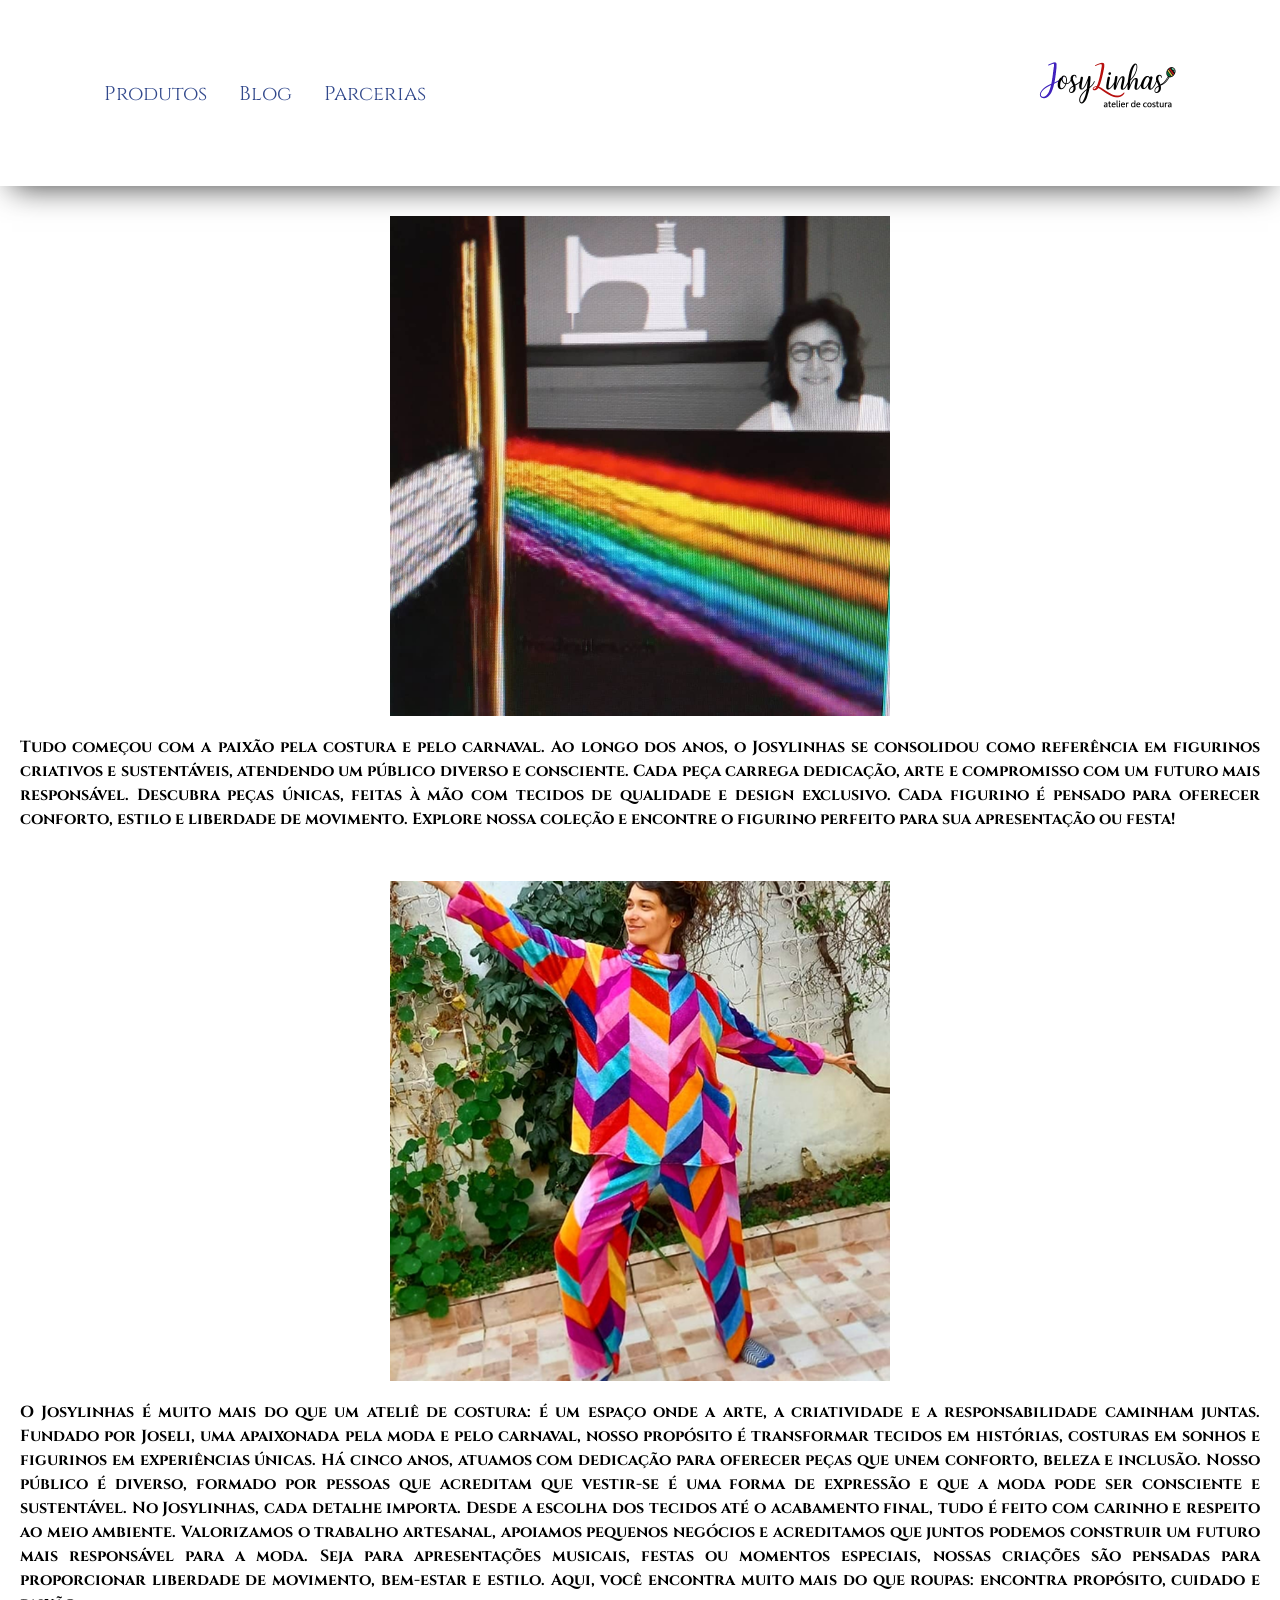
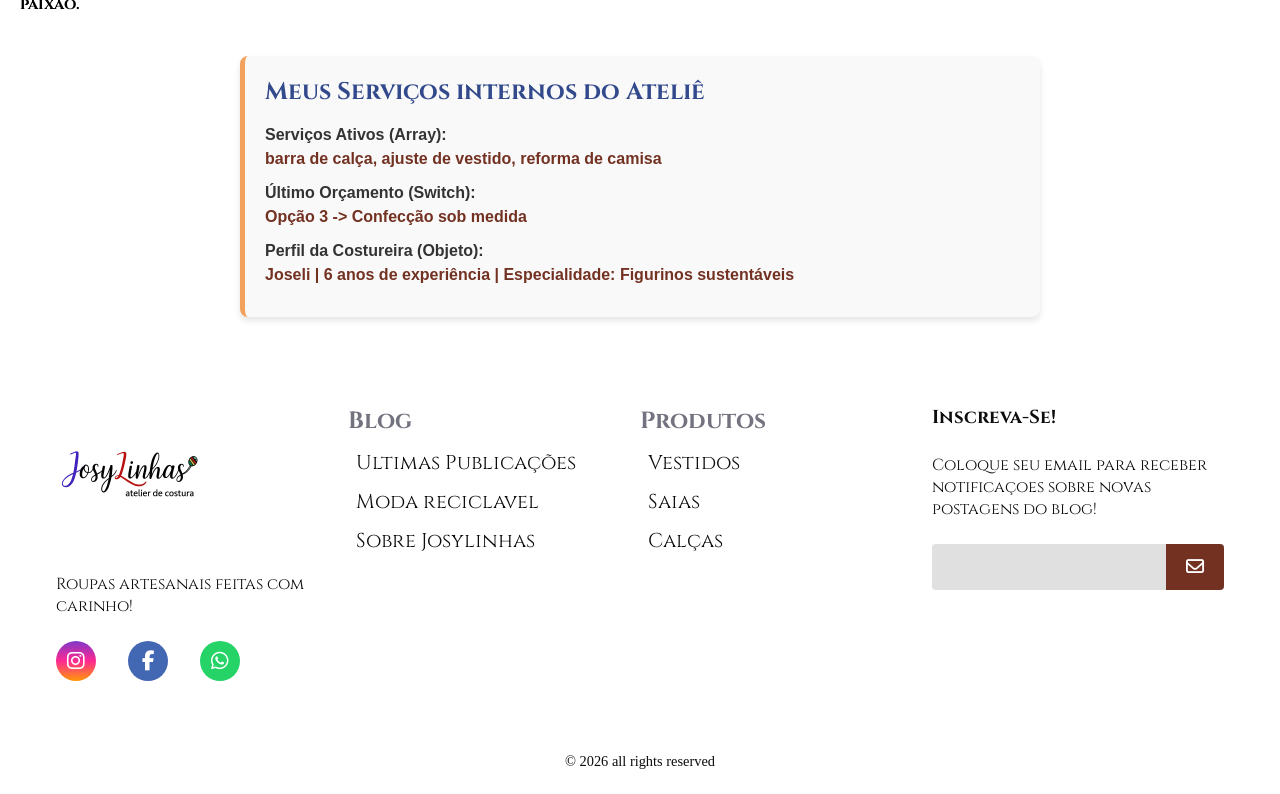
==== Sobre.html @ 31b683d5 "Refatoração projeto" ====
<!DOCTYPE html>
<html lang="pt-br">
<head>
    <meta charset="UTF-8">
    <meta name="viewport" content="width=device-width, initial-scale=1.0">
    <title>Sobre Nós</title>
    <link rel="stylesheet" href="./assets/css/sobre.css">
    
    <link rel="stylesheet" href="https://cdn.jsdelivr.net/npm/swiper@11/swiper-bundle.min.css" />
    <link rel="stylesheet" href="https://cdnjs.cloudflare.com/ajax/libs/font-awesome/6.5.0/css/all.min.css">
    <link href="https://fonts.googleapis.com/css2?family=Bungee&display=swap" rel="stylesheet" />
    <link href="https://fonts.googleapis.com/css2?family=Fjalla+One&display=swap" rel="stylesheet" />
    <link href="https://fonts.googleapis.com/css2?family=Cinzel:wght@400..900&display=swap" rel="stylesheet">
</head>
<body>

    <header>
      <nav>
        <ul class="navbar-links">
          <li><a href="#">Produtos</a></li>
          <li><a href="Blog.html">Blog</a></li>
          <li><a href="#">Parcerias</a></li>
        </ul>
        <a href="index.html"><img src="img/Josylinhas_Logo_sem_fundo.png" width="150px" height="150px"></a>

        <div class="menu-hamb-button hide-on-desktop">
          <div class="btn-line"></div>
          <div class="btn-line"></div>
          <div class="btn-line"></div>
        </div>
      </nav>
    </header>

    <main>
      <div class="mains">
        <div class="coluna">
          <div class="img1">
            <img src="img/Foto 1.png" width="500px" height="500px" alt="Foto 1">
          </div>
          <div class="txt1">
            <h1>
              Tudo começou com a paixão pela costura e pelo carnaval. Ao longo dos anos, o Josylinhas se consolidou como referência em figurinos criativos e sustentáveis, atendendo um público diverso e consciente. Cada peça carrega dedicação, arte e compromisso com um futuro mais responsável. 

      Descubra peças únicas, feitas à mão com tecidos de qualidade e design exclusivo. Cada figurino é pensado para oferecer conforto, estilo e liberdade de movimento. Explore nossa coleção e encontre o figurino perfeito para sua apresentação ou festa! 
            </h1>
          </div>
        </div>

        <div class="coluna">
          <div class="img2">
            <img src="img/Foto 2.png" width="500px" height="500px" alt="Foto 2">
          </div>
          <div class="text2">
            <h1>
              O Josylinhas é muito mais do que um ateliê de costura: é um espaço onde a arte, a criatividade e a responsabilidade caminham juntas. Fundado por Joseli, uma apaixonada pela moda e pelo carnaval, nosso propósito é transformar tecidos em histórias, costuras em sonhos e figurinos em experiências únicas. Há cinco anos, atuamos com dedicação para oferecer peças que unem conforto, beleza e inclusão. Nosso público é diverso, formado por pessoas que acreditam que vestir-se é uma forma de expressão e que a moda pode ser consciente e sustentável. No Josylinhas, cada detalhe importa. Desde a escolha dos tecidos até o acabamento final, tudo é feito com carinho e respeito ao meio ambiente. Valorizamos o trabalho artesanal, apoiamos pequenos negócios e acreditamos que juntos podemos construir um futuro mais responsável para a moda. Seja para apresentações musicais, festas ou momentos especiais, nossas criações são pensadas para proporcionar liberdade de movimento, bem-estar e estilo. Aqui, você encontra muito mais do que roupas: encontra propósito, cuidado e paixão. 
            </h1>
          </div>
        </div>
      </div>
    </main>

    <div class="painel-js">
        <h2>Meus Serviços internos do Ateliê</h2>
        
        <p>
          <strong>Serviços Ativos (Array):</strong> <br>
          <span id="resultado-array">Gerando lista...</span>
        </p>
        
        <p>
          <strong>Último Orçamento (Switch):</strong> <br>
          <span id="resultado-switch">Calculando...</span>
        </p>
        
        <p>
          <strong>Perfil da Costureira (Objeto):</strong> <br>
          <span id="resultado-objeto">Carregando perfil...</span>
        </p>
    </div>
    <footer>
      <div id="footer_content">
        <div id="footer_contacts">
          <img src="./img/Josylinhas_Logo_sem_fundo.png" alt="Logo da empresa" id="footer_logo" />
          <p>Roupas artesanais feitas com carinho!</p>
          <div id="footer_social_media">
            <a href="#" class="footer-link" id="instagram"><i class="fa-brands fa-instagram"></i></a>
            <a href="#" class="footer-link" id="facebook"><i class="fa-brands fa-facebook-f"></i></a>
            <a href="#" class="footer-link" id="whatsapp"><i class="fa-brands fa-whatsapp"></i></a>
          </div>
        </div>
       
        <ul class="footer-list">
          <li><h3>Blog</h3></li>
          <li><a href="#" class="footer-link">Ultimas Publicações</a></li>
          <li><a href="#" class="footer-link">Moda reciclavel</a></li>
          <li><a href="#" class="footer-link">Sobre Josylinhas</a></li>
        </ul>
   
        <ul class="footer-list">
          <li><h3>Produtos</h3></li>
          <li><a href="#" class="footer-link">Vestidos</a></li>
          <li><a href="#" class="footer-link">Saias</a></li>
          <li><a href="#" class="footer-link">Calças</a></li>
        </ul>
   
        <div id="footer_subscribe">
          <h3>Inscreva-Se!</h3>
          <p> Coloque seu email para receber notificaçoes sobre novas postagens do blog! </p>
          <div id="input_group">
            <input type="email" id="email">
            <button><i class="fa-regular fa-envelope" style="color: #fff;"></i></button>
          </div>
        </div>
      </div>
      
      <div id="footer_copyright">
        &#169 2026 all rights reserved
      </div>
    </footer>

    <script src="https://cdn.jsdelivr.net/npm/swiper@11/swiper-bundle.min.js"></script>
    
    <script src="./assets/js/sobre.js" defer></script>

</body>
</html>
---- assets/css/sobre.css ----
* {
  padding: 0;
  margin: 0;
  box-sizing: border-box;
}

:root {
  --color-neutral-0: #0e0c0c;
  --color-neutral-10: #171717;
  --color-neutral-30: #a8a29e;
  --color-neutral-40: #fff ;
}

header {
  background-color: #fff;
  width: 100%;
  position: relative;
  box-shadow: rgb(0 0 0 / 75%) 0px 13px 30px -12px;
  z-index: 9999;
}


header nav {
  position: relative; 
  z-index: 9999;
  display: flex;
  align-items: center;
  justify-content: space-between;
}

header nav a img {
  position: relative;
  z-index: 10001;
}


body {
  color: #e1e1e6;
}

a {
  text-decoration: none;
  color: #32498C;
}

li {
  font-family: cinzel;
  list-style-type: none;
}




nav{
  display: flex;
  justify-content: space-between;
  align-items: center;

  max-width: 1120px;
  margin: 0 auto;
  padding: 16px;
}

.brand-name {
  font-size: 32px;
  font-weight: bold;
}

.navbar-links {
  display: flex;
  gap: 16px;
}

li {
  color: #737380;
  font-size: 20px;
  transition: color 0.1s;
}

li.active,
li:hover {
  color: #e1e1e6;
}

li a {
  padding: 8px;
}




.mains { 
 
    display: flex; 
    flex-direction: column;
     gap: 20px; 
     align-items: flex-start; 
 } 
 .coluna {
     flex: 1; 
     display: flex; 
     flex-direction: column; 
     align-items: center; 

    }
     .coluna img { 
        margin-top: 30px;
        max-width: 100%; 
        height: auto; 
        margin-bottom: 15px; 
    } 
    .coluna h1 { 
        color: #000;
        font-family: cinzel;
        font-size: 1rem;
        padding-left: 20px;
        padding-right: 20px;   
         line-height: 1.5; 
         text-align: justify; 
    }

.btn{
  font-family: bungee;
  background: #F2A25C;
  padding: 10px 20px;
  justify-content: center;
  text-align: center;
  display: flex;
  margin-top: 15px;
  width: 10%;
  height: 10%;

 margin-left: 47%;
}

@media (max-width: 768px) { 
    .mains { 
        flex-direction: column;
      
        } 
     
    
    }

@media (min-width: 960px) {
  .hide-on-desktop {
    display: none;
  }
}


@media (max-width: 960px) {
  .navbar-links {
    opacity: 0;
    transform: translateY(-140%);

    position: absolute;
    top: 0;
    left: 0;
    right: 0;

    flex-direction: column;
    background-color: #F2A25C;
    box-shadow: rgb(0 0 0 / 75%) 0px 13px 30px -12px;
    padding: 32px 0;
    border-top: outset;
    gap: 0;
    z-index: -1;
    transition: 0.5s;
  }
  
  .container h1{
    justify-content: center;
    text-align: center;
    padding-top: 55%;
    font-size: 40px ;
  }
  .container p{
    justify-content: center;
    text-align: center;
    font-size: 18px;
  }
  
  .btn a{
    justify-content: center;
    text-align: center; 
   
  }

  .btn{
    font-size: 14px;
    width: 20%;
  }
  

  .img-desktop { 
    display: none; 
  } 
  
  .container{
    height: 80vh;
  }


  .img-mobile {
     display: block; 
    }

  .navbar-links.show {
    opacity: 1;
    top: 100%;
    transform: translateY(0);
  }

  .navbar-links li {
    text-align: center;
  }

  .navbar-links li a {
    line-height: 40px;
    width: 100%;
    display: block;
  }

  .menu-hamb-button {
    display: flex;
    flex-direction: column;
    gap: 6px;
  }

  .btn-line {
    width: 24px;
    height: 3px;
    background: #0000ff;
    transition: 0.3s;
  }

  .menu-hamb-button.isOpen .btn-line:nth-child(1) {
    transform: rotate(45deg) translate(5px, 5px);
  }

  .menu-hamb-button.isOpen .btn-line:nth-child(2) {
    opacity: 0;
  }

  .menu-hamb-button.isOpen .btn-line:nth-child(3) {
    transform: rotate(-45deg) translate(8px, -8px);
  }

  .menu-overlay {
    position: unset;
    inset: 0;
    background-color: rgba(0, 0, 0, 0.8);
    z-index: -2;
  }
  
  .menu-overlay.show {
    position: fixed;
  }
}


footer{
  width: 100%;
  color: var(--color-neutral-0);
}
 
#footer_logo {
  width: 150px;      
  height: auto;  
  margin-bottom: 0.75rem;
}
 
.footer-link {
  text-decoration: none;
}
 
#footer_content {
  font-family: cinzel;
  background-color: var(--color-neutral-40);
  display: grid;
  grid-template-columns: repeat(4, 1fr);
  padding: 3rem 3.5rem;
}
 
#footer_contacts h1 {
  margin-bottom: 0.75rem;
}
 
#footer_social_media {
  display: flex;
  gap: 2rem;
  margin-top: 1.5rem;
}
 
#footer_social_media .footer-link{
  display: flex;
  align-items: center;
  justify-content: center;
  height: 2.5rem;
  width: 2.5rem;
  color: var(--color-neutral-40);
  border-radius: 50%;
  transition: all 0.4s;
}
 
#footer_social_media .footer-link i {
  font-size: 1.25rem;
}
 
#footer_social_media .footer-link:hover {
  opacity: 0.8;
}
 
 
#instagram {
  background: linear-gradient(#7f37c9, #ff2992, #ff9807);
}
 
#facebook {
  background-color: #4267b3;
}
 
#whatsapp {
  background-color: #25d366;
}
 
.footer-list {
  display: flex;
  flex-direction: column;
  gap: 0.75rem;
  list-style: none;
}
 
.footer-list .footer-link {
  color: var(--color-neutral-0);
}
 
.footer-list .footer-link:hover {
  color: #733122;
  transition: all 0.4s;
}
 
#footer_subscribe {
  font-family: cinzel;
  display: flex;
  flex-direction: column;
  gap: 1.5rem;
}
 
#footer_subscribe p {
  color: var(--color-neutral-0);
}
 
#input_group {
  display: flex;
  align-items: center;
  background-color: #E0E0E0;
  border-radius: 4px;
}
 
#input_group input {
  all: unset;
  padding: 0.75rem;
  width: 100%;
}
 
#input_group button {
  background-color: #733122;
  border: none;
  color: var(--color-neutral-40);
  padding: 0px 1.25rem;
  font-size: 1.125rem;
  height: 100%;
  border-radius: 0px 4px 4px 0px;
  cursor: pointer;
  transition: all 0.4s;
}
 
#input_group button:hover {
  opacity: 0.8;
}
 
#footer_copyright {
  display: flex;
  justify-content: center;
  background-color: var(--color-neutral-40);
  font-size: 0.9rem;
  padding: 1.5rem;
  font-weight: 100;
}
 
@media screen and (max-width: 768px) {
  #footer_content{
    grid-template-columns: repeat(2, 1fr);
    gap: 2rem;
  }
}
 
@media screen and (max-width: 932px) {
  #footer_content{
    grid-template-columns: repeat(1, 1fr);
    padding: 3rem 2rem;
  }
}

/* ========================================== */
/* ESTILOS DO PAINEL DE EXERCÍCIOS JS         */
/* ========================================== */

.painel-js {
  width: 90%;
  max-width: 800px;
  margin: 40px auto;
  padding: 20px;
  background-color: #f9f9f9;
  border-left: 5px solid #F2A25C; /* Laranja do tema */
  border-radius: 8px;
  font-family: 'Inter', sans-serif;
  box-shadow: 0 4px 6px rgba(0, 0, 0, 0.1);
}

.painel-js h2 {
  color: #32498C; /* Azul do tema */
  font-family: 'Cinzel', serif;
  margin-bottom: 15px;
  font-size: 1.5rem;
}

.painel-js p {
  margin-bottom: 10px;
  color: #333;
  font-size: 1rem;
  line-height: 1.5;
}

.painel-js span {
  color: #733122; /* Marrom avermelhado do tema */
  font-weight: bold;
}
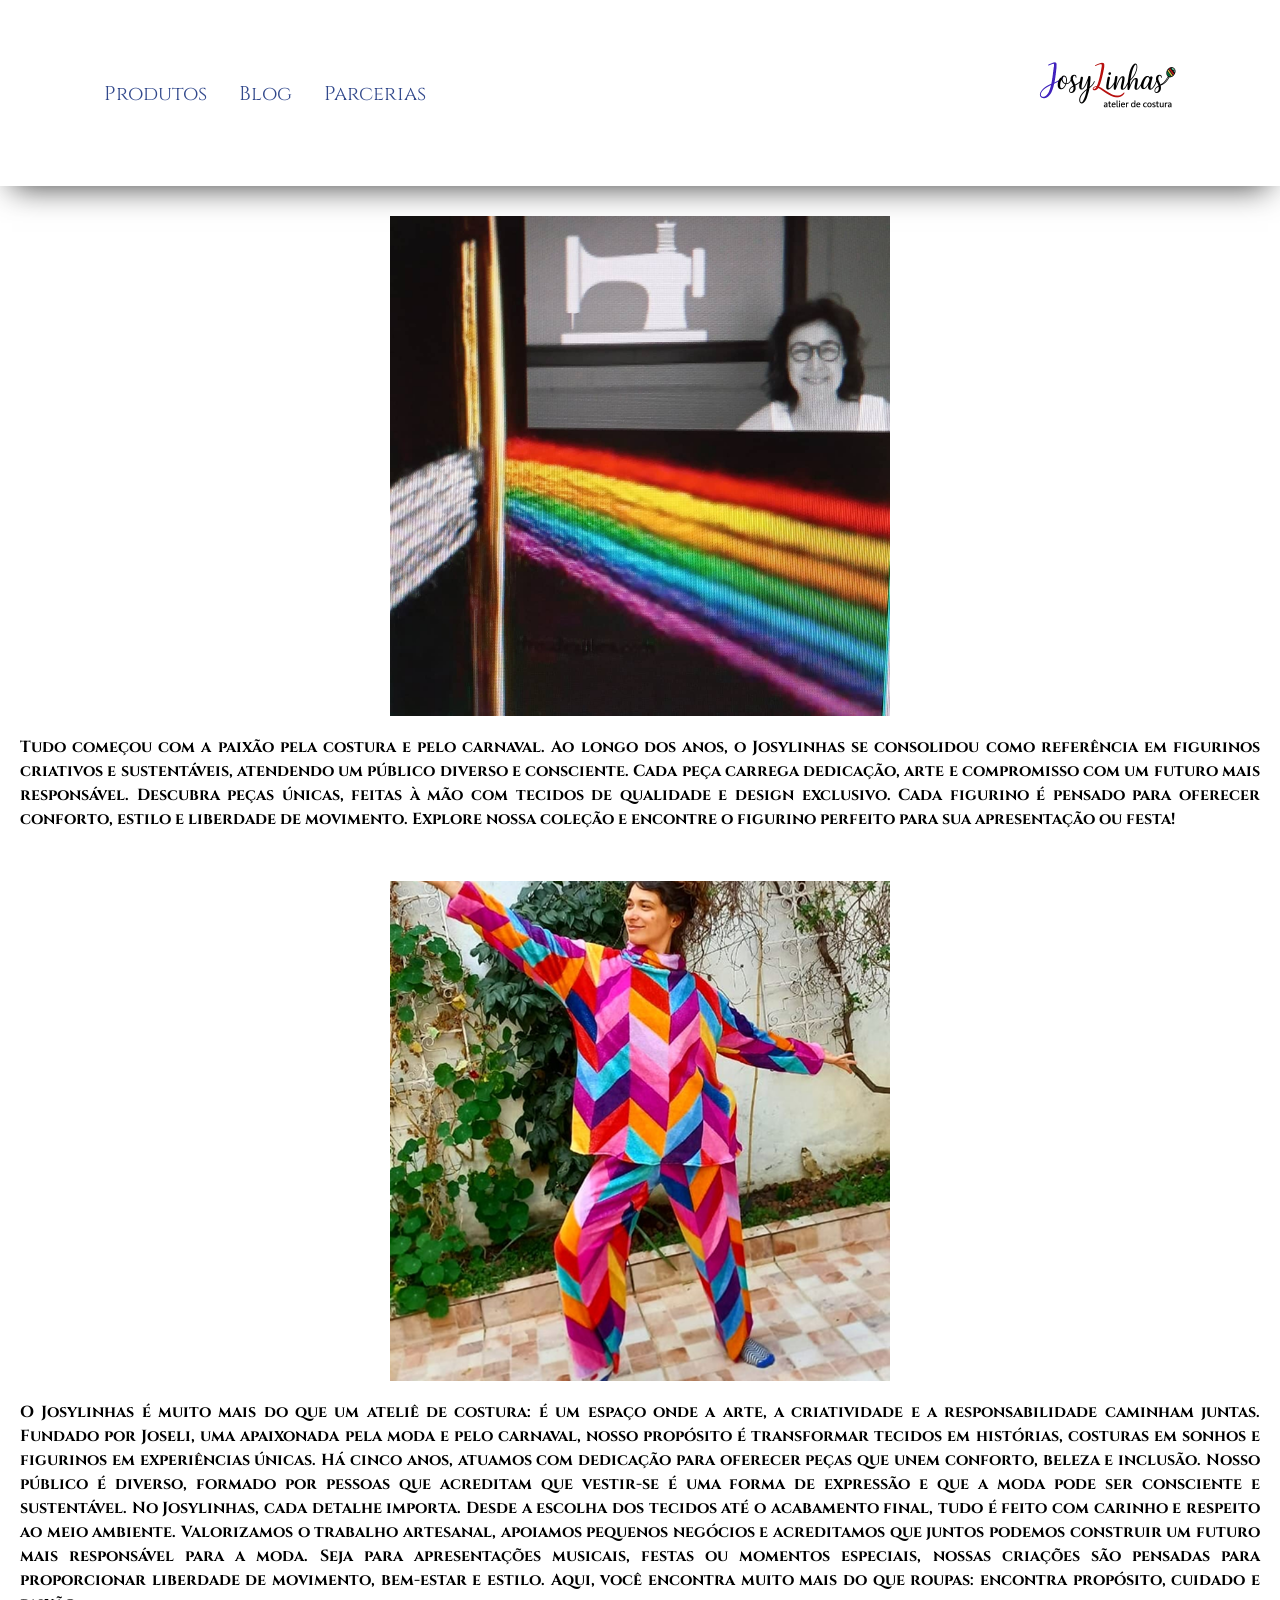
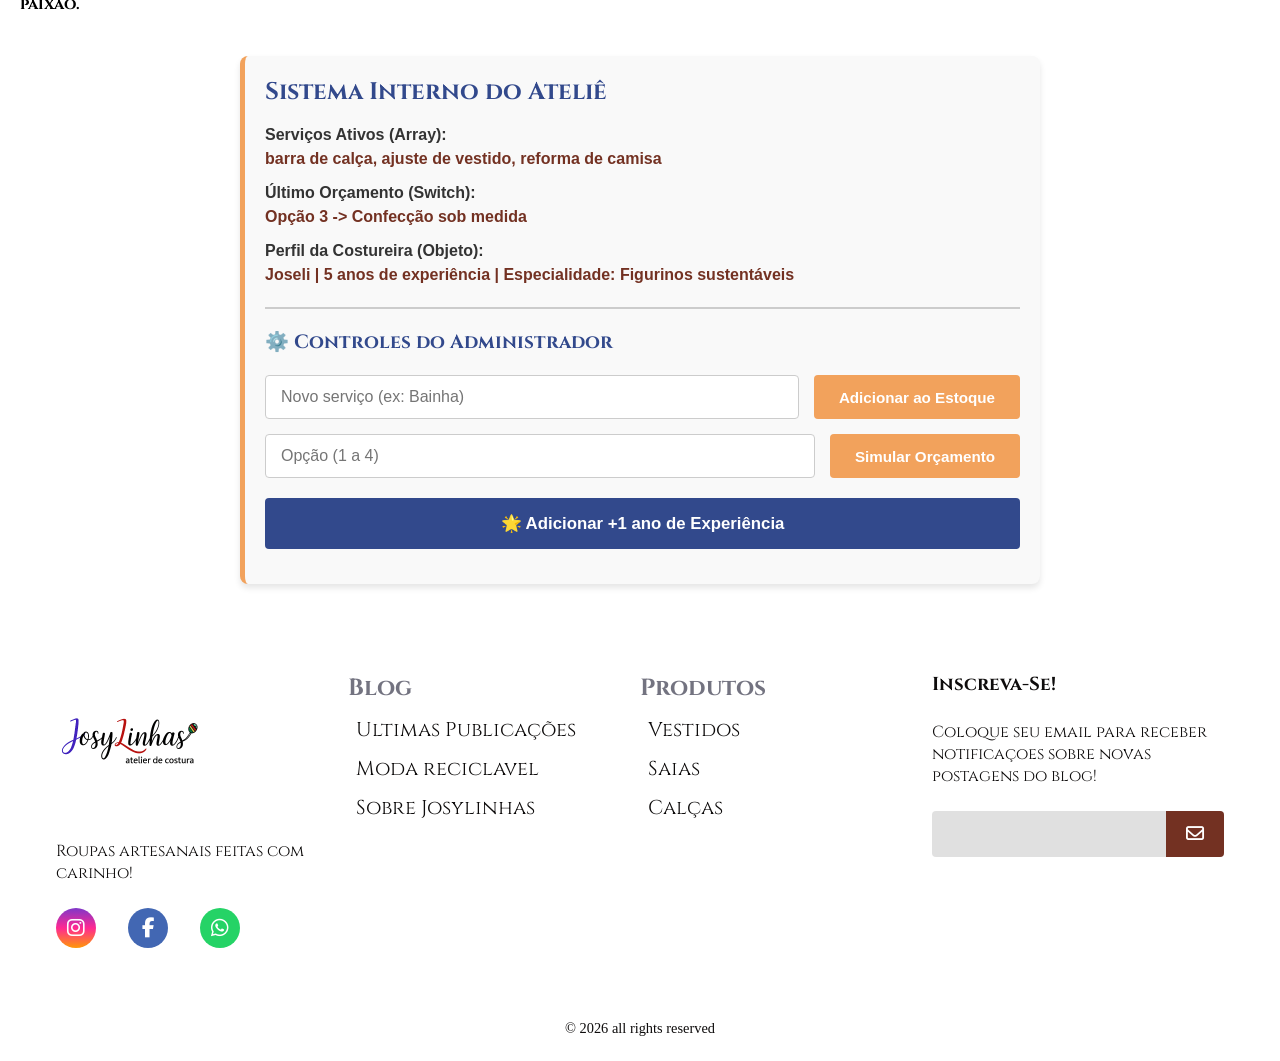
==== commit 13c38f2e: "nova atualizacao" ====
--- a/Sobre.html
+++ b/Sobre.html
@@ -59,23 +59,39 @@
       </div>
     </main>
 
-    <div class="painel-js">
-        <h2>Meus Serviços internos do Ateliê</h2>
+   <div class="painel-js">
+        <h2>Sistema Interno do Ateliê</h2>
         
-        <p>
-          <strong>Serviços Ativos (Array):</strong> <br>
-          <span id="resultado-array">Gerando lista...</span>
-        </p>
-        
-        <p>
-          <strong>Último Orçamento (Switch):</strong> <br>
-          <span id="resultado-switch">Calculando...</span>
-        </p>
-        
-        <p>
-          <strong>Perfil da Costureira (Objeto):</strong> <br>
-          <span id="resultado-objeto">Carregando perfil...</span>
-        </p>
+        <div class="display-dados">
+          <p><strong>Serviços Ativos (Array):</strong> <br>
+          <span id="resultado-array">Gerando lista...</span></p>
+          
+          <p><strong>Último Orçamento (Switch):</strong> <br>
+          <span id="resultado-switch">Calculando...</span></p>
+          
+          <p><strong>Perfil da Costureira (Objeto):</strong> <br>
+          <span id="resultado-objeto">Carregando perfil...</span></p>
+        </div>
+
+        <hr style="border: 1px solid #ccc; margin: 20px 0;">
+
+        <div class="admin-controls">
+          <h3>⚙️ Controles do Administrador</h3>
+          
+          <div class="input-group">
+            <input type="text" id="input-novo-servico" placeholder="Novo serviço (ex: Bainha)">
+            <button id="btn-add-servico">Adicionar ao Estoque</button>
+          </div>
+
+          <div class="input-group">
+            <input type="number" id="input-nova-opcao" min="1" max="4" placeholder="Opção (1 a 4)">
+            <button id="btn-muda-opcao">Simular Orçamento</button>
+          </div>
+
+          <div class="input-group">
+            <button id="btn-add-exp" style="width: 100%;">🌟 Adicionar +1 ano de Experiência</button>
+          </div>
+        </div>
     </div>
     <footer>
       <div id="footer_content">
--- a/assets/css/sobre.css
+++ b/assets/css/sobre.css
@@ -437,4 +437,86 @@
 .painel-js span {
   color: #733122; /* Marrom avermelhado do tema */
   font-weight: bold;
+}
+
+
+========================================== */
+/* ESTILOS DOS CONTROLES DO ADMIN (FORMS)     */
+/* ========================================== */
+
+/* Destaca a área de controle do resto do painel */
+.admin-controls {
+  margin-top: 25px;
+  padding: 20px;
+  background-color: #ffffff; /* Fundo branco para saltar aos olhos */
+  border-radius: 6px;
+  border: 1px solid #eaeaea;
+  box-shadow: inset 0 2px 4px rgba(0,0,0,0.02); /* Sombra interna super sutil */
+}
+
+.admin-controls h3 {
+  color: #32498C; /* Azul do tema */
+  font-size: 1.2rem;
+  margin-bottom: 20px;
+  font-family: 'Cinzel', serif;
+}
+
+/* Alinhamento perfeito entre Input e Botão */
+.input-group {
+  display: flex;
+  gap: 15px; /* Espaço maior entre o campo e o botão */
+  margin-bottom: 15px;
+  align-items: stretch; /* Força o botão e o input a terem a exata mesma altura */
+}
+
+.input-group input {
+  flex: 1; /* O input cresce e ocupa todo o espaço que sobrar */
+  padding: 12px 15px;
+  border: 1px solid #ccc;
+  border-radius: 4px;
+  font-family: 'Inter', sans-serif;
+  font-size: 1rem;
+  outline: none;
+  transition: border-color 0.3s, box-shadow 0.3s;
+}
+
+/* Efeito bacana quando o usuário clica para digitar */
+.input-group input:focus {
+  border-color: #32498C; 
+  box-shadow: 0 0 0 3px rgba(50, 73, 140, 0.1);
+}
+
+.input-group button {
+  padding: 0 25px;
+  background-color: #F2A25C; /* Laranja do tema */
+  color: white;
+  border: none;
+  border-radius: 4px;
+  cursor: pointer;
+  font-weight: 600;
+  font-family: 'Inter', sans-serif;
+  font-size: 0.95rem;
+  transition: background-color 0.3s, transform 0.1s;
+  white-space: nowrap; /* IMPEDE que o texto do botão quebre em duas linhas */
+}
+
+.input-group button:hover {
+  background-color: #d98d4a;
+}
+
+.input-group button:active {
+  transform: scale(0.98); /* Dá um efeito de "clique real" afundando o botão */
+}
+
+/* Botão de experiência com visual diferente (Secundário) */
+#btn-add-exp {
+  width: 100%;
+  padding: 15px 0;
+  background-color: #32498C; /* Azul para diferenciar das outras ações */
+  font-size: 1.05rem;
+  margin-top: 5px;
+}
+
+#btn-add-exp:hover {
+  background-color: #25366b;
 }
